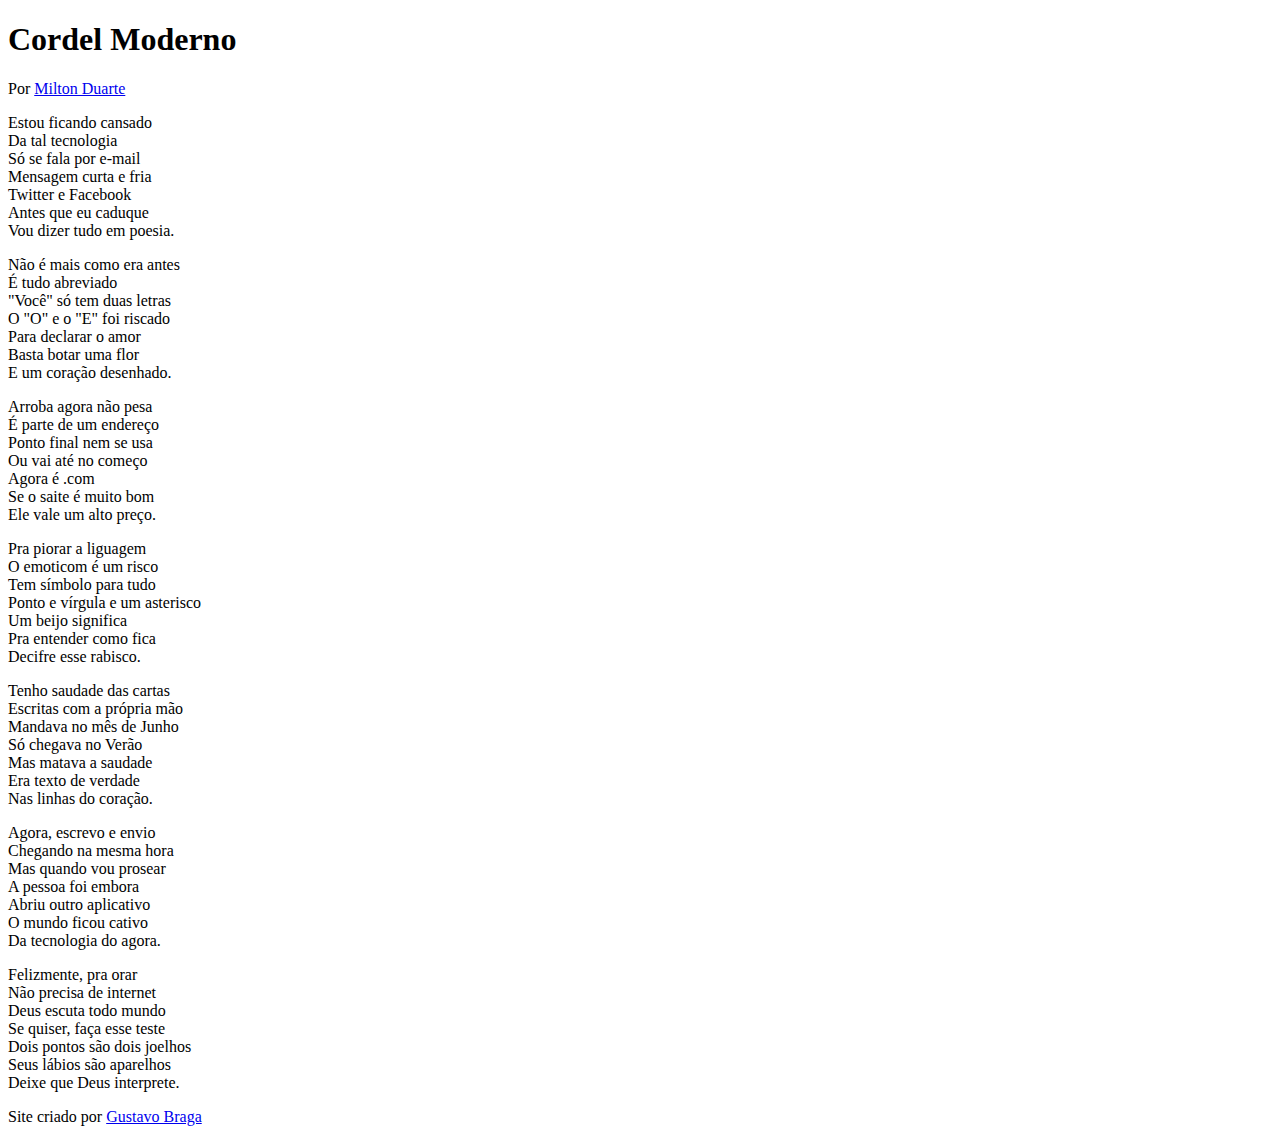
==== exercicios/d012/index.html @ badb9eb4 "Initial commit" ====
<!DOCTYPE html>
<html lang="pt-br">
<head>
    <meta charset="UTF-8">
    <meta http-equiv="X-UA-Compatible" content="IE=edge">
    <meta name="viewport" content="width=device-width, initial-scale=1.0">
    <title>Cordel Moderno</title>
    <link rel="stylesheet" href="/css/style.css">
</head>
<body>
    <header>
        <h1>Cordel Moderno</h1>
        <p>Por <a href="https://www.recantodasletras.com.br/poesias/3186743" target="_blank">Milton Duarte</a></p>
    </header>

        <section class="normal">
            <p>
                Estou ficando cansado <br>
                Da tal tecnologia <br>
                Só se fala por e-mail <br>
                Mensagem curta e fria <br>
                Twitter e Facebook <br>
                Antes que eu caduque <br>
                Vou dizer tudo em poesia.
            </p>
        </section>


        <section class="imagem">
            <p>
                Não é mais como era antes <br>
                É tudo abreviado <br>
                "Você" só tem duas letras <br>
                O "O" e o "E" foi riscado <br>
                Para declarar o amor <br>
                Basta botar uma flor <br>
                E um coração desenhado.
            </p>
        </section>


        <section class="normal">
            <p>
                Arroba agora não pesa <br>
                É parte de um endereço <br>
                Ponto final nem se usa <br>
                Ou vai até no começo <br>
                Agora é .com <br>
                Se o saite é muito bom <br>
                Ele vale um alto preço. <br>
            </p>
            
            <p>
                Pra piorar a liguagem <br>
                O emoticom é um risco <br>
                Tem símbolo para tudo <br>
                Ponto e vírgula e um asterisco <br>
                Um beijo significa <br>
                Pra entender como fica <br>
                Decifre esse rabisco.
            </p>
        </section>

        <section class="imagem">
            <p>
                Tenho saudade das cartas <br>
                Escritas com a própria mão <br>
                Mandava no mês de Junho <br>
                Só chegava no Verão <br>
                Mas matava a saudade <br>
                Era texto de verdade <br>
                Nas linhas do coração. <br>
            </p>
        </section>
 
        <section class="normal">
            <p>
                Agora, escrevo e envio <br>
                Chegando na mesma hora <br>
                Mas quando vou prosear <br>
                A pessoa foi embora <br>
                Abriu outro aplicativo <br>
                O mundo ficou cativo <br>
                Da tecnologia do agora. <br>
            </p>
           
            <p>
                Felizmente, pra orar <br>
                Não precisa de internet <br>
                Deus escuta todo mundo <br>
                Se quiser, faça esse teste <br>
                Dois pontos são dois joelhos <br>
                Seus lábios são aparelhos <br>
                Deixe que Deus interprete.
            </p>
        </section>

    <footer>
        <p>Site criado por <a href="https://github.com/gustavobraga1001" target="_blank" >Gustavo Braga</a> </p>
    </footer>
</body>
</html>
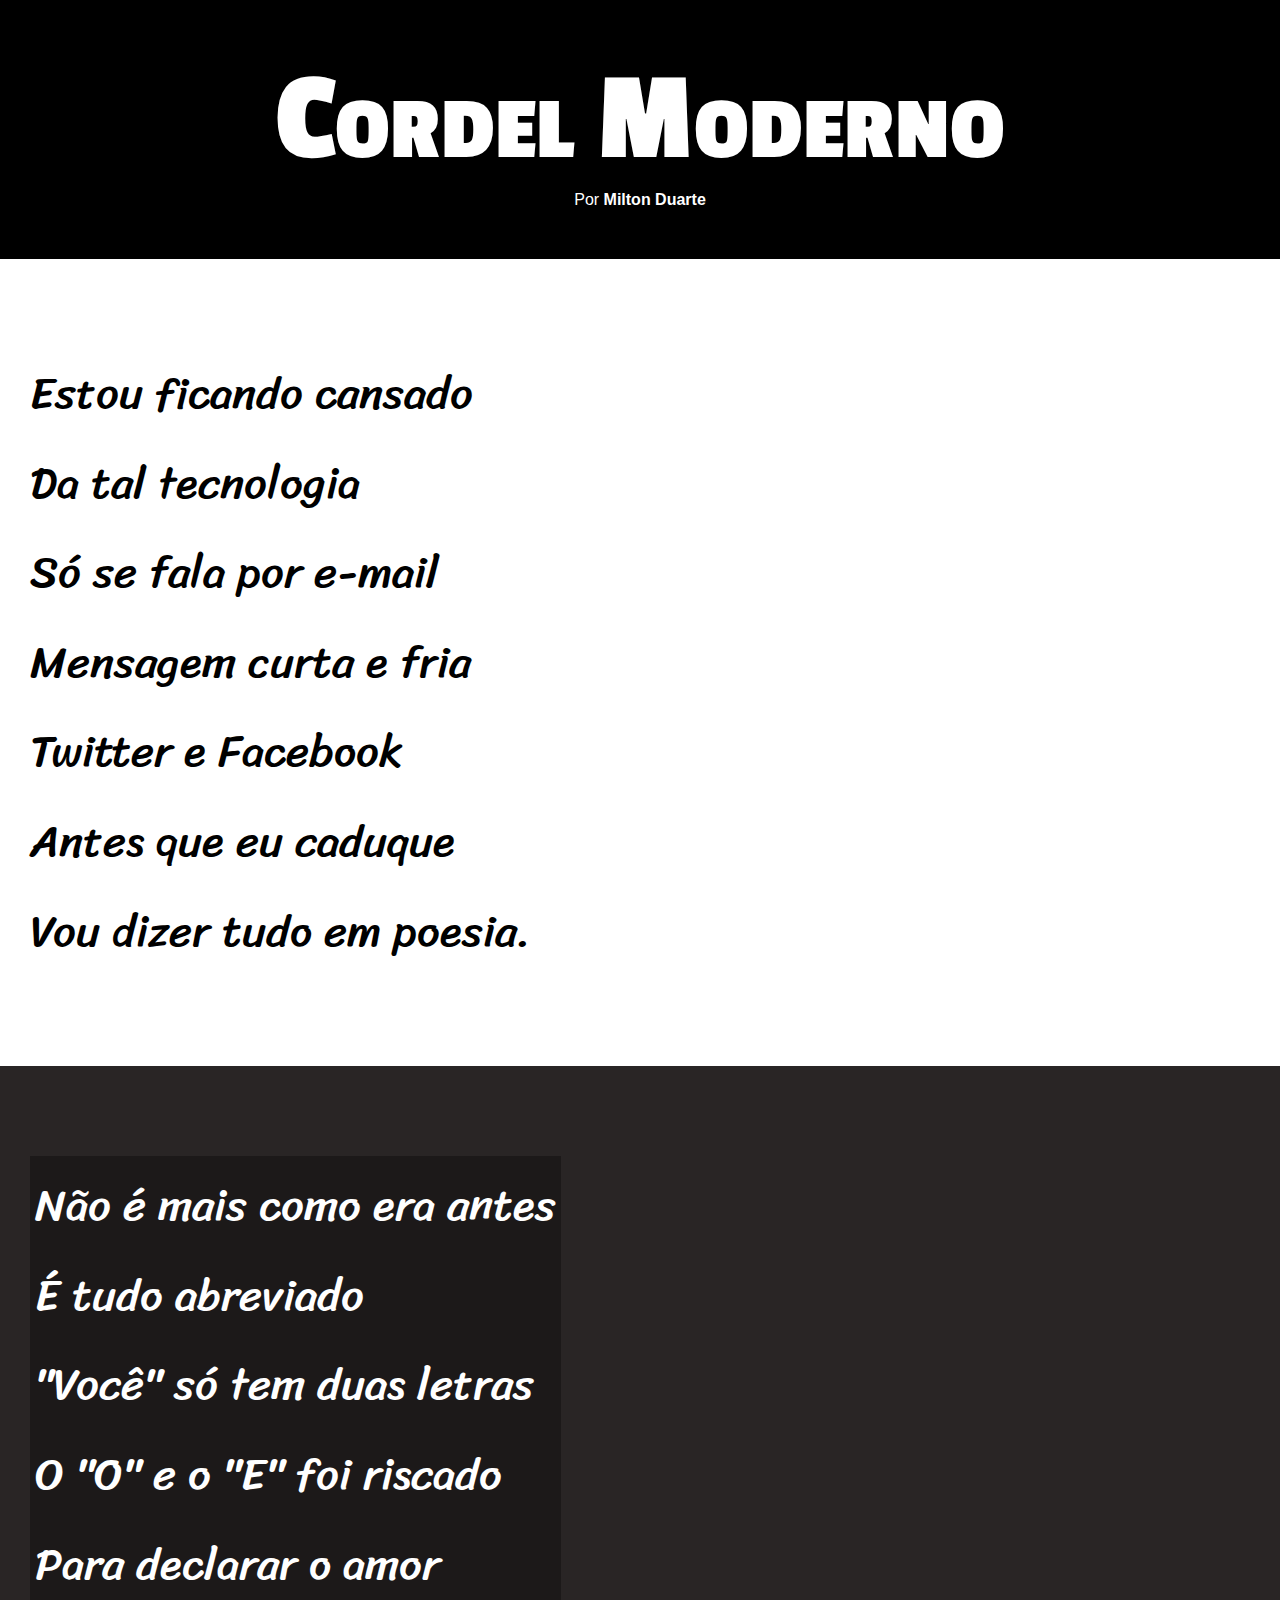
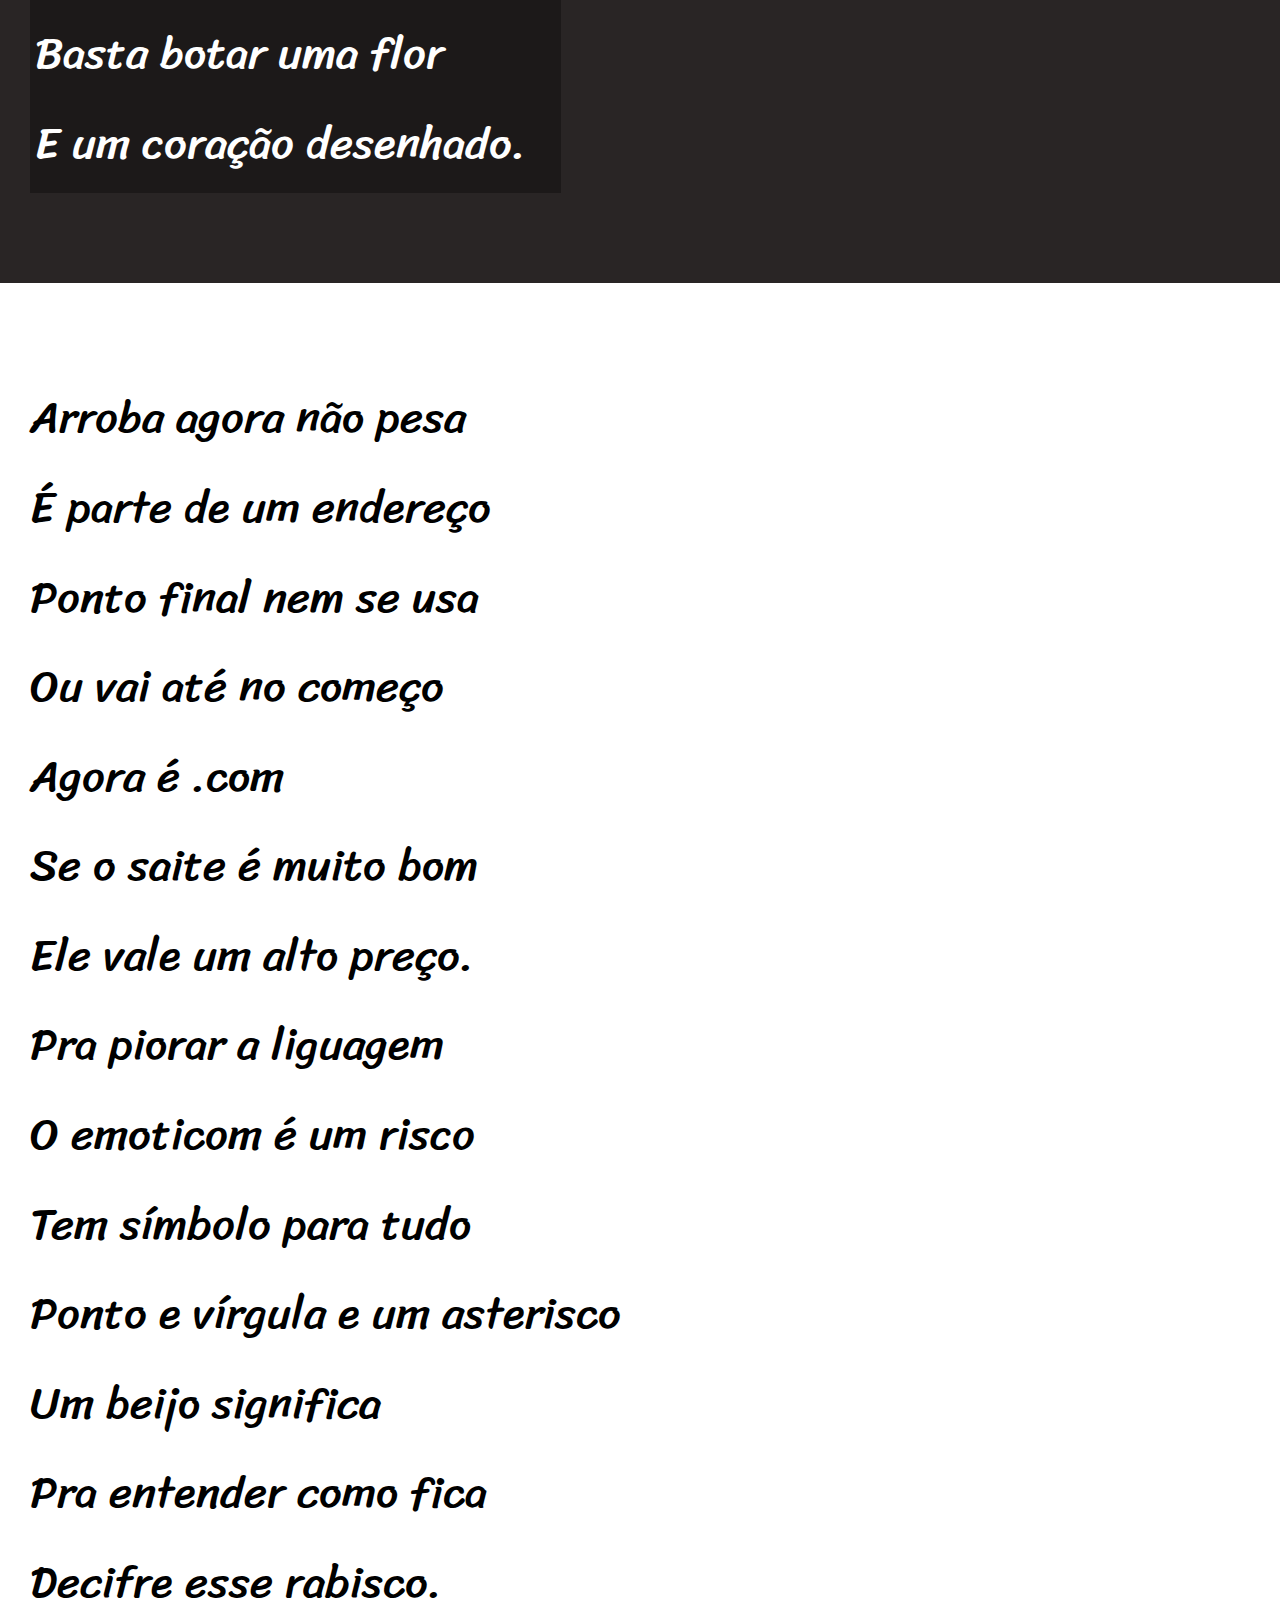
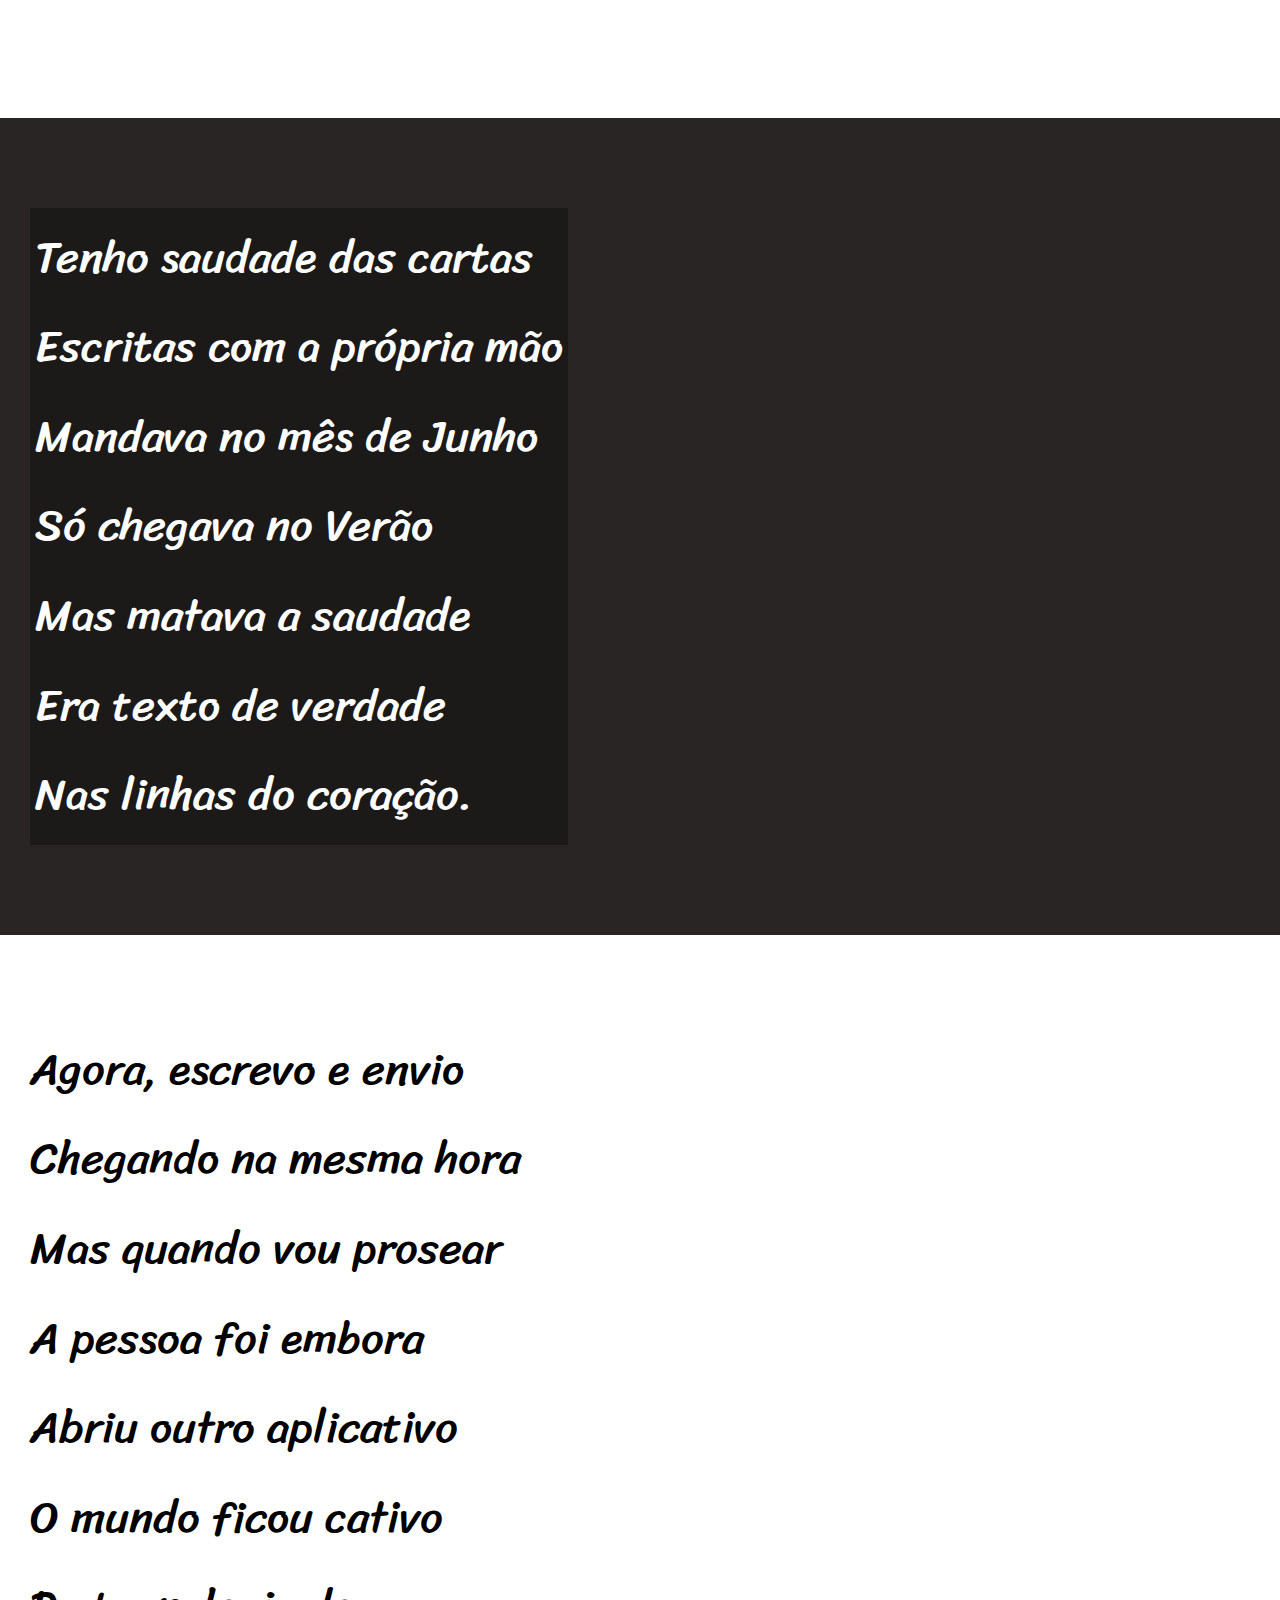
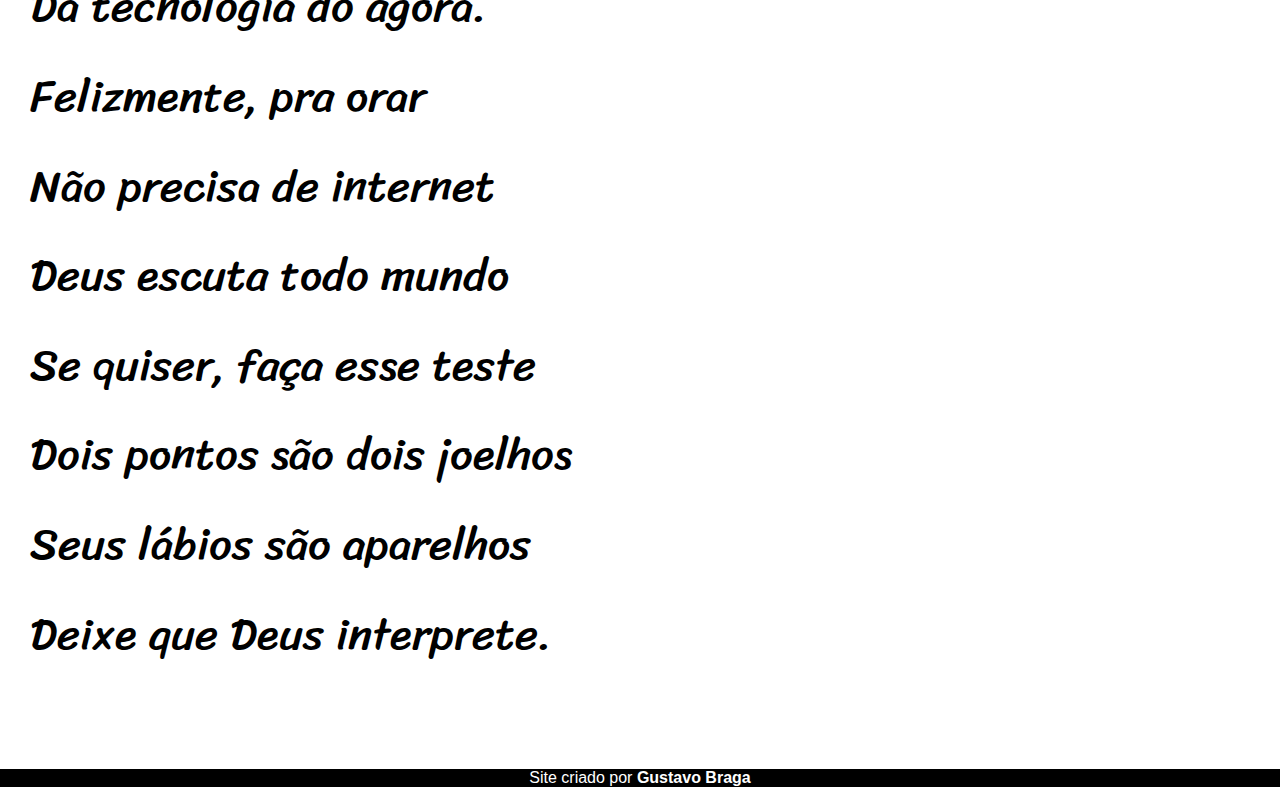
==== commit f3f94fdf: "atualizacao de estilos" ====
--- a/exercicios/d012/index.html
+++ b/exercicios/d012/index.html
@@ -5,7 +5,7 @@
     <meta http-equiv="X-UA-Compatible" content="IE=edge">
     <meta name="viewport" content="width=device-width, initial-scale=1.0">
     <title>Cordel Moderno</title>
-    <link rel="stylesheet" href="/css/style.css">
+    <link rel="stylesheet" href="css/style.css">
 </head>
 <body>
     <header>
--- a/exercicios/d012/css/style.css
+++ b/exercicios/d012/css/style.css
@@ -0,0 +1,85 @@
+@charset "UTF-8";
+
+@import url('https://fonts.googleapis.com/css2?family=Passion+One:wght@400;700&display=swap');
+
+@import url('https://fonts.googleapis.com/css2?family=Sriracha&display=swap');
+
+:root {
+    --fonte1: Verdana, Geneva, Tahoma, sans-serif;
+    --fonte2: 'Passion One', cursive;
+    --fonte3: 'Sriracha', cursive;
+}
+
+
+* {
+    margin: 0px;
+    padding: 0px;
+    font-size: 1em;
+}
+
+html, body {
+    min-height: 100vh;
+    background-color: darkgrey;
+    font-family: var(--fonte1);
+}
+
+header {
+    background-color: black;
+    color: white;
+    text-align: center;
+}
+
+header > h1 {
+    padding-top: 50px;
+    font-variant: small-caps;
+    font-family: var(--fonte2);
+    font-size: 10vw;
+}
+
+
+header > p {
+    padding-bottom: 50px;
+}
+
+a {
+    color: white;
+    text-decoration: none;
+    font-weight: bolder;
+}
+
+a:hover {
+    text-decoration: underline;
+}
+
+section {
+    padding-top: 10vh;
+    padding-bottom: 10vh;
+    line-height: 2em;
+    padding-left: 30px;
+    font-family: var(--fonte3);
+    font-size: 3.5vw;
+}
+
+
+section.normal {
+    background-color: white;
+    color: black;
+}
+
+section.imagem {
+    background-color: rgb(41, 37, 37);
+    color: white;
+}
+
+section.imagem > p {
+    display: inline-block;
+    padding: 5px;
+    background-color: rgba(0, 0, 0, 0.316);
+}
+
+footer {
+    background-color: black;
+    text-align: center;
+    color: white;
+    padding: auto;
+}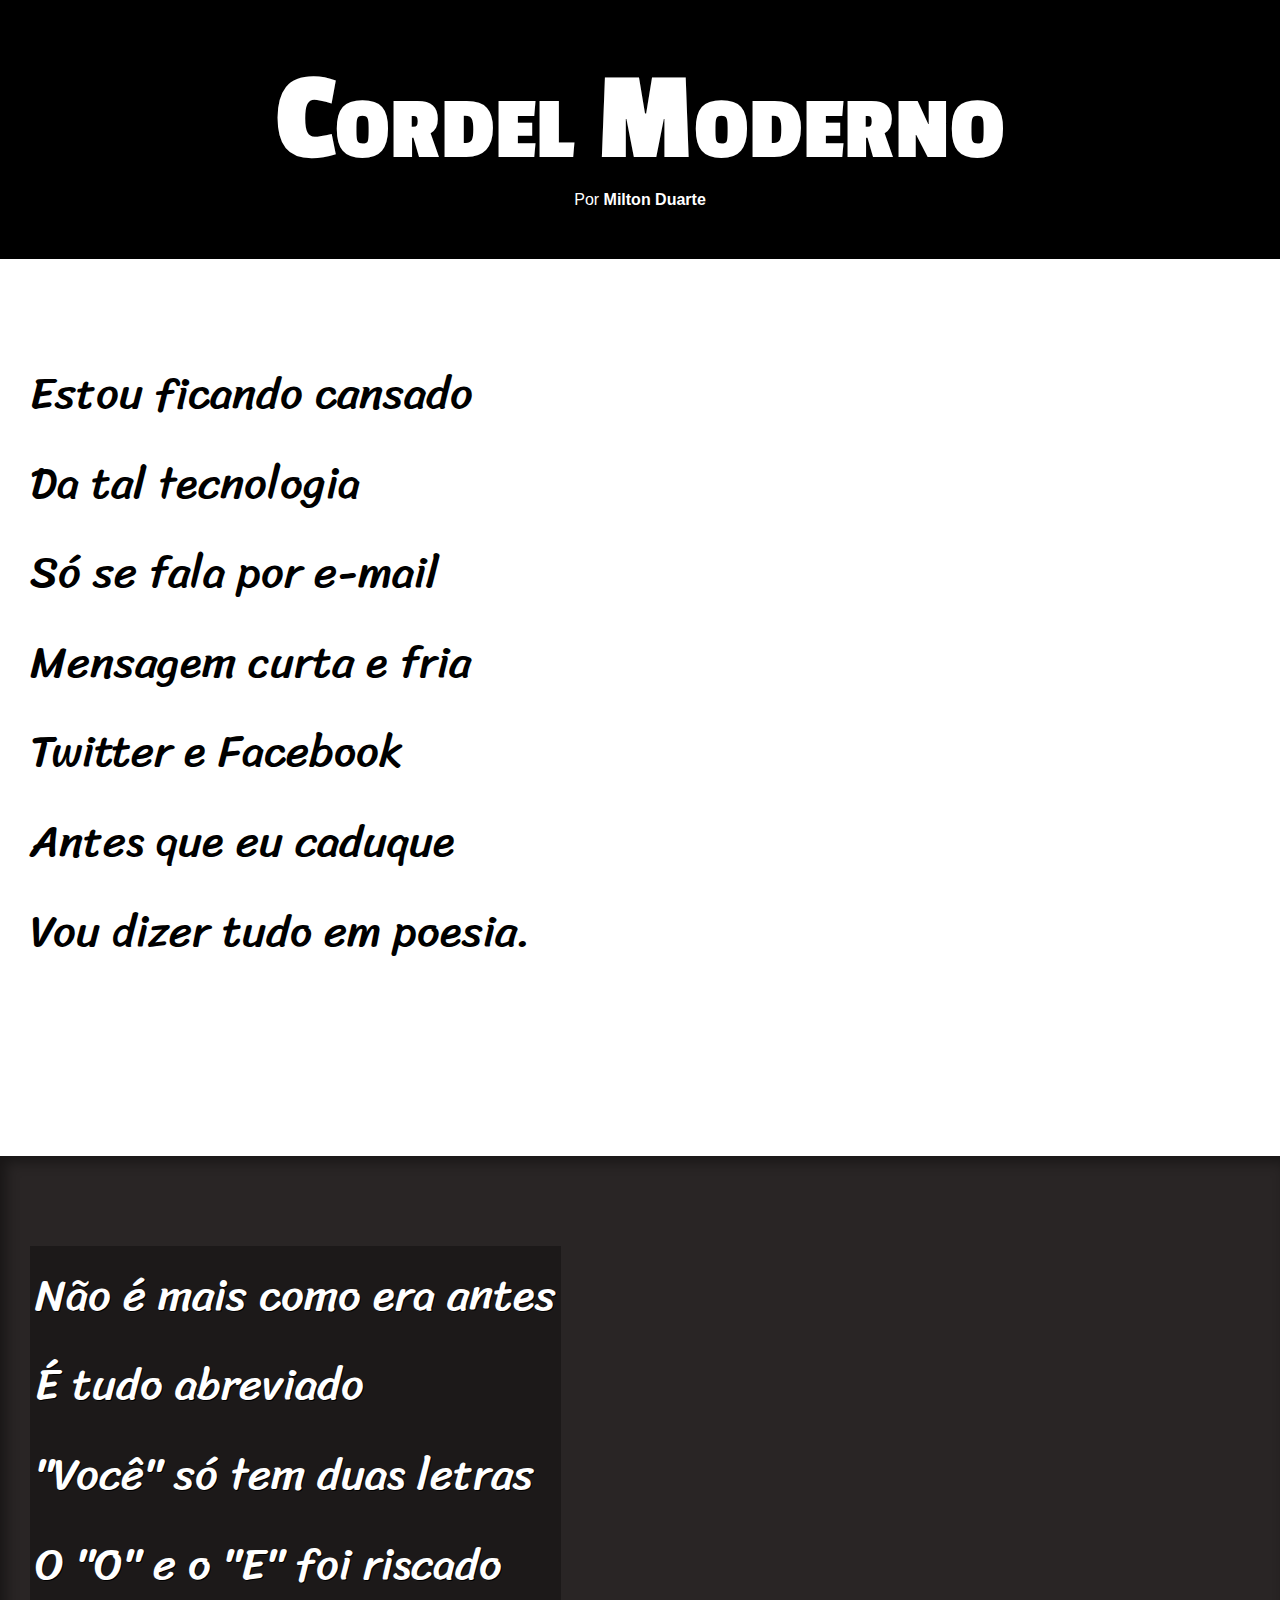
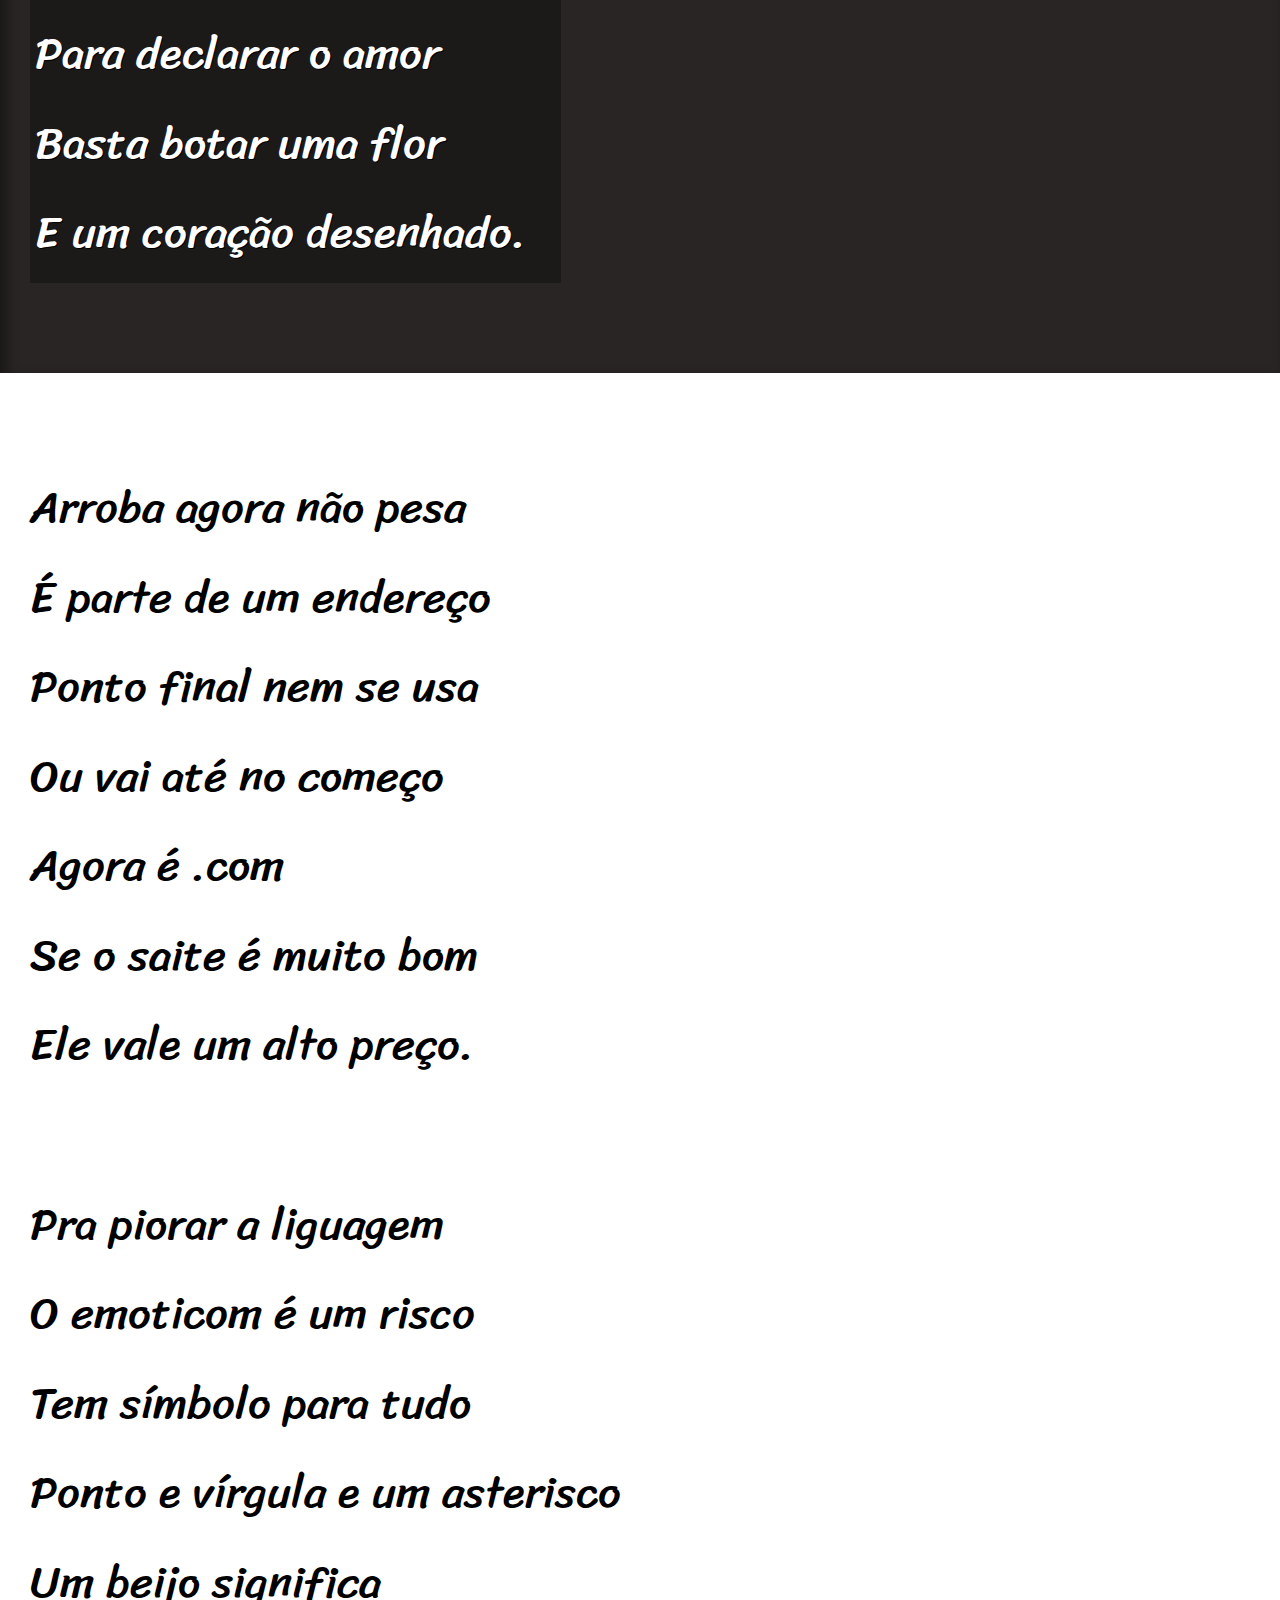
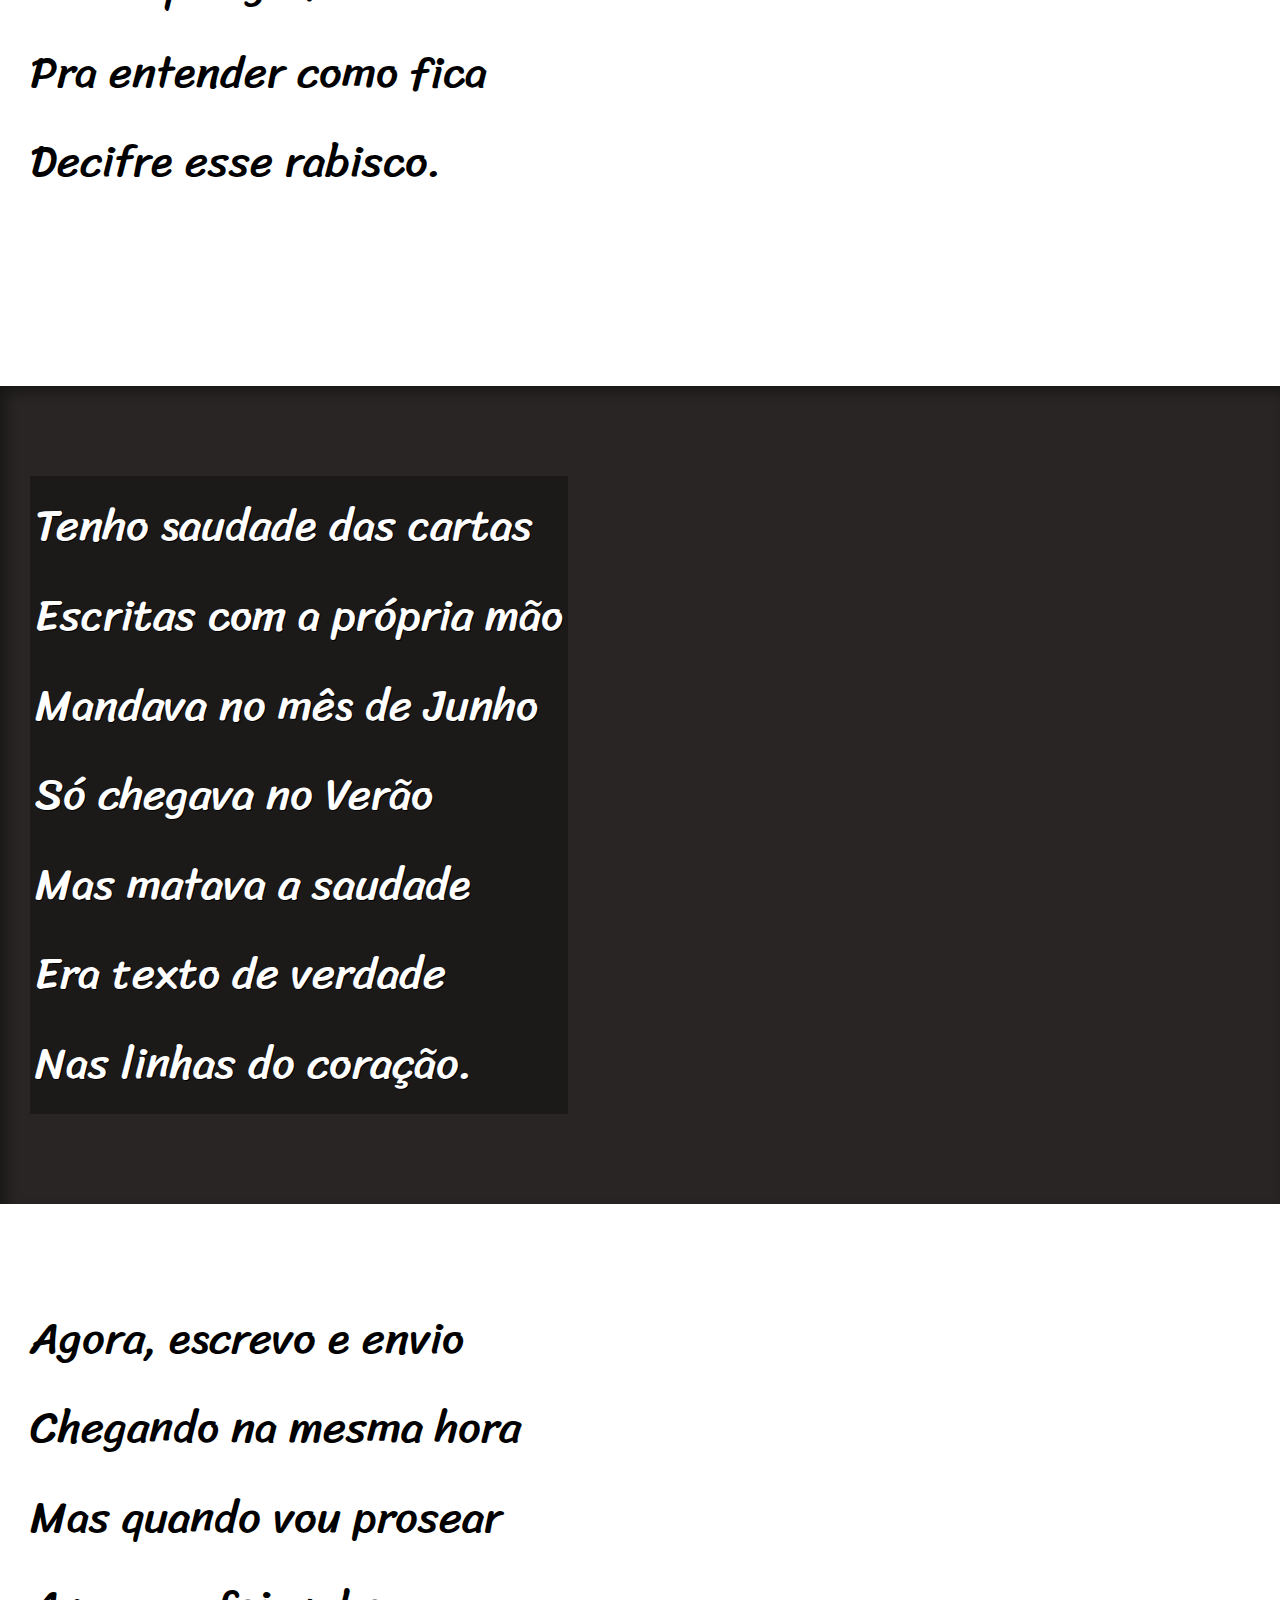
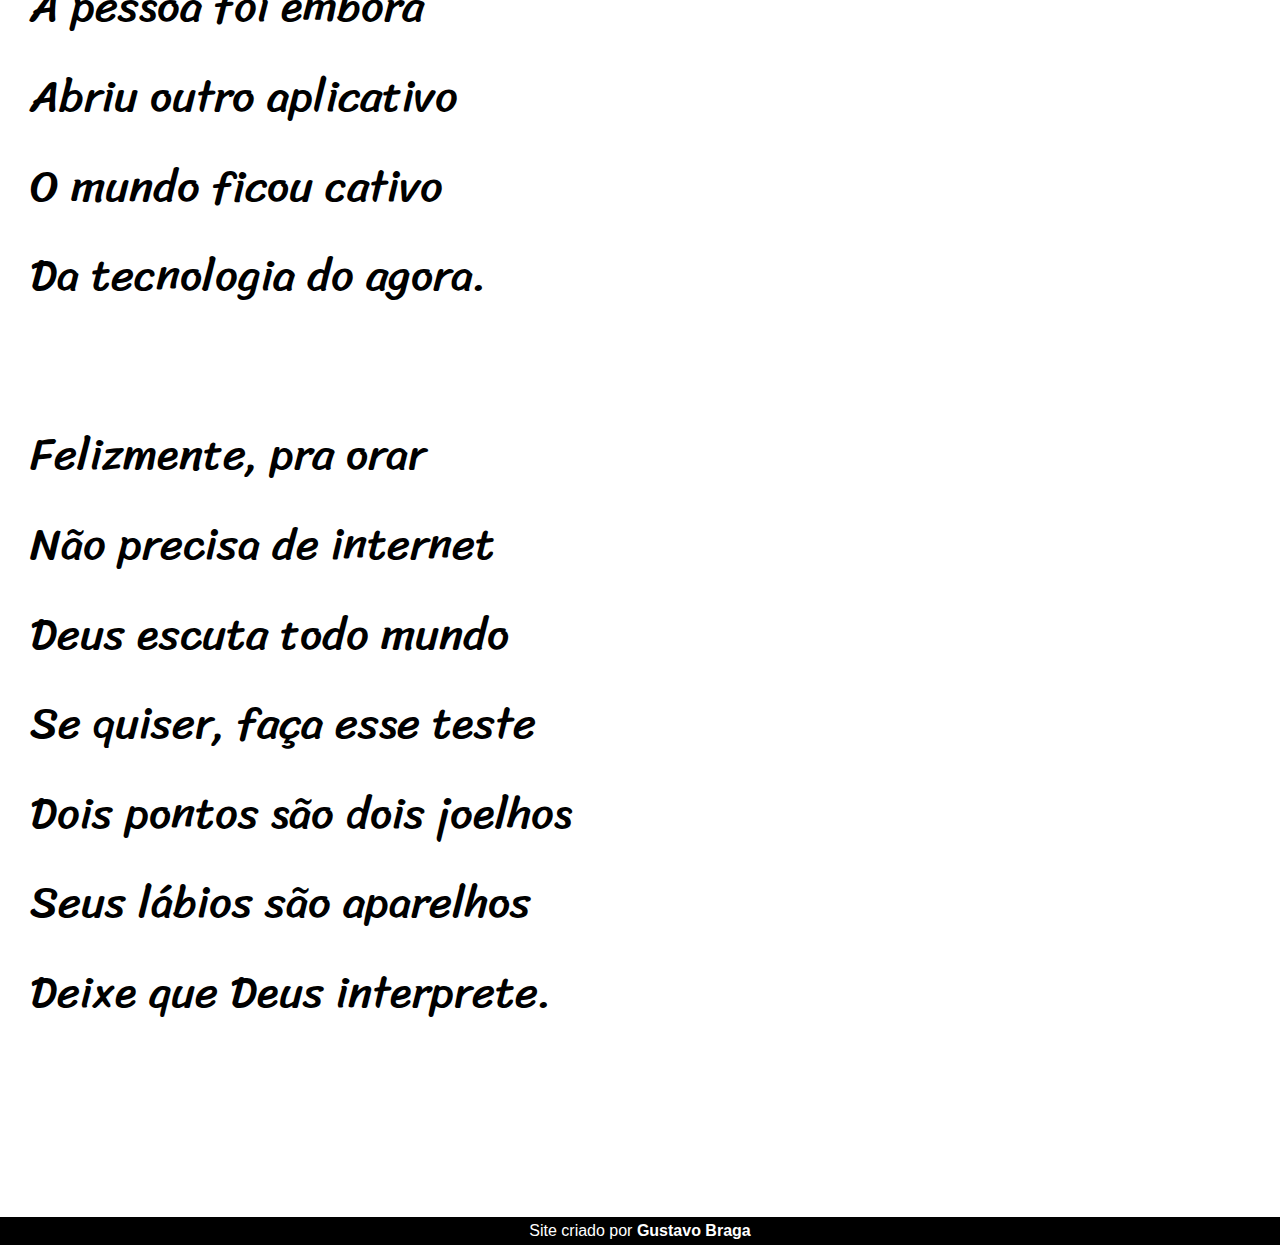
==== commit 5ae684d3: "projeto finalizado" ====
--- a/exercicios/d012/index.html
+++ b/exercicios/d012/index.html
@@ -26,7 +26,7 @@
         </section>
 
 
-        <section class="imagem">
+        <section class="imagem" id="img01">
             <p>
                 Não é mais como era antes <br>
                 É tudo abreviado <br>
@@ -61,7 +61,7 @@
             </p>
         </section>
 
-        <section class="imagem">
+        <section class="imagem" id="img02">
             <p>
                 Tenho saudade das cartas <br>
                 Escritas com a própria mão <br>
--- a/exercicios/d012/css/style.css
+++ b/exercicios/d012/css/style.css
@@ -60,6 +60,9 @@
     font-size: 3.5vw;
 }
 
+section > p {
+    padding-bottom: 2em;
+}
 
 section.normal {
     background-color: white;
@@ -69,17 +72,32 @@
 section.imagem {
     background-color: rgb(41, 37, 37);
     color: white;
+    box-shadow: inset 6px 6px 13px 0px rgba(0, 0, 0, 0.414);
+    background-size: cover;
+    background-attachment: fixed;
 }
 
 section.imagem > p {
     display: inline-block;
     padding: 5px;
     background-color: rgba(0, 0, 0, 0.316);
+    text-shadow: 1px 1px 0px black;
+}
+
+section#img01 {
+    background-image: url(../imagens/background001.jpg);
+    background-position: right center;
+}
+
+section#img02 {
+    background-image: url(../imagens/background002.jpg);
 }
 
 footer {
     background-color: black;
     text-align: center;
     color: white;
+    padding-top: 5px;
+    padding-bottom: 5px;
     padding: auto;
 }